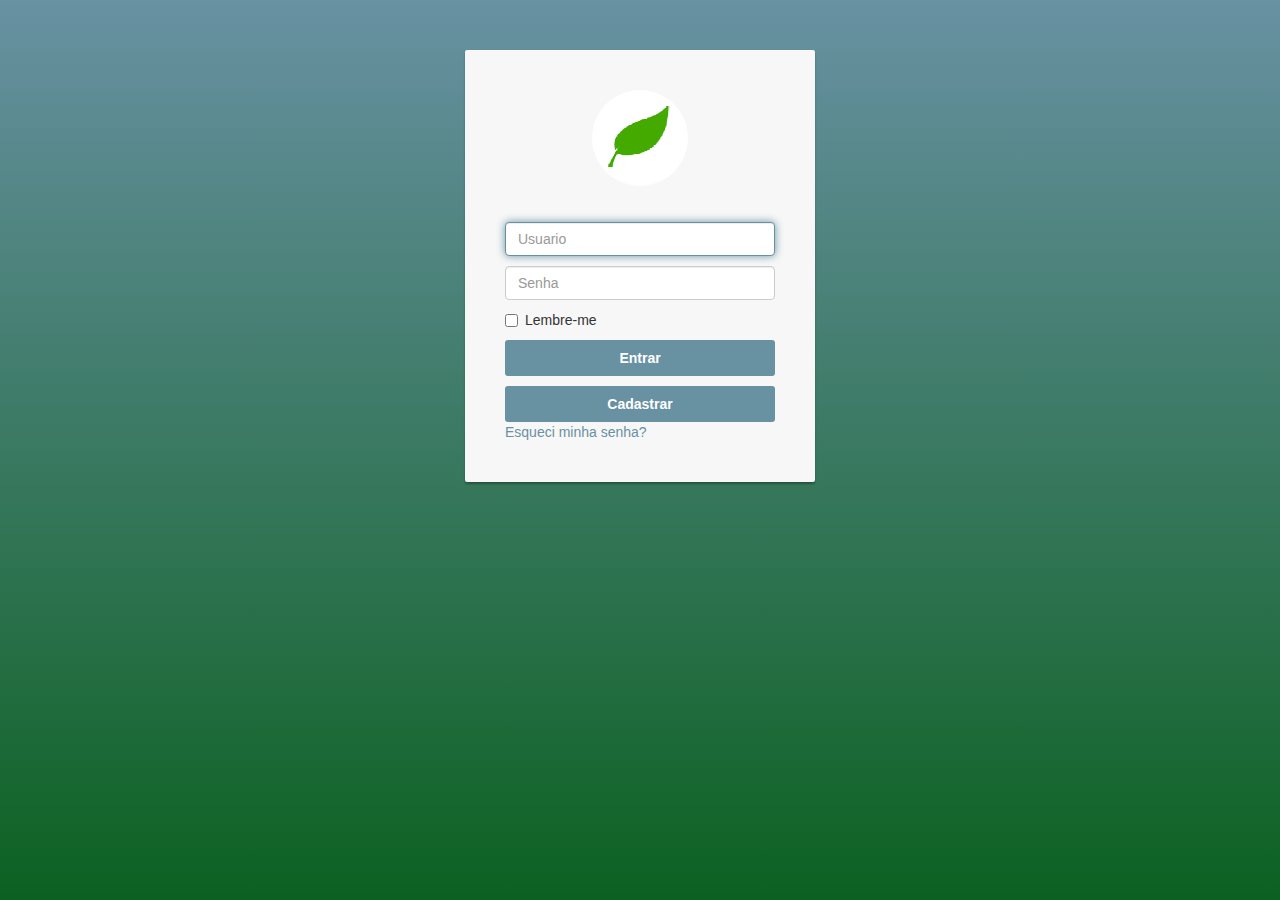
==== www/index.html @ d8c58a86 "Commit Inicial" ====
<!DOCTYPE html>
<!--
    Copyright (c) 2012-2014 Adobe Systems Incorporated. All rights reserved.

    Licensed to the Apache Software Foundation (ASF) under one
    or more contributor license agreements.  See the NOTICE file
    distributed with this work for additional information
    regarding copyright ownership.  The ASF licenses this file
    to you under the Apache License, Version 2.0 (the
    "License"); you may not use this file except in compliance
    with the License.  You may obtain a copy of the License at

    http://www.apache.org/licenses/LICENSE-2.0

    Unless required by applicable law or agreed to in writing,
    software distributed under the License is distributed on an
    "AS IS" BASIS, WITHOUT WARRANTIES OR CONDITIONS OF ANY
     KIND, either express or implied.  See the License for the
    specific language governing permissions and limitations
    under the License.
-->
<html>
    <head>
        <meta charset="utf-8" />
        <meta name="format-detection" content="telephone=no" />
        <meta name="msapplication-tap-highlight" content="no" />
        <meta name="viewport" content="user-scalable=no, initial-scale=1, maximum-scale=1, minimum-scale=1, width=device-width, height=device-height, target-densitydpi=device-dpi" />
        <link rel="stylesheet" type="text/css" href="css/index.css" />
        <link rel="stylesheet" type="text/css" href="css/bootstrap.min.css" />
        <link rel="stylesheet" type="text/css" href="css/bootstrap.theme.min.css" />
		<link href='http://fonts.googleapis.com/css?family=Lato:300,400,700' rel='stylesheet' type='text/css'>
    	<link rel="stylesheet" href="css/font-awesome.min.css">
        <title>Arborização 50K</title>
    </head>
    <body>
        <script type="text/javascript" src="cordova.js"></script>
        <script type="text/javascript" src="js/index.js"></script>
        <script type="text/javascript">
           
            app.initialize();

             document.addEventListener("deviceready", onDeviceReady, false);

             function showAlert(mensage,callback) {
                   navigator.notification.alert(
                        mensage,callback,'Informação','OK'             
                    );
                }

            function showAlertBeep(mensage,callback,qtdbeep) {
                    navigator.notification.beep(qtdbeep);
                    showAlert(mensage,callback);
                    }    
            
            function login(){
                window.location ="mutirao.html";
            }
			
			function cadastrar(){
                window.location ="cadastro.html";
            }
      

    </script>
    <!-- <div class="row"> -->
<!-- 	<nav class="navbar navbar-inverse navbar-fixed-top" role="navigation">
          <div class="container-fluid">
            <div class="navbar-header">
              <button type="button" class="navbar-toggle collapsed" data-toggle="collapse" data-target="#bs-example-navbar-collapse-1">
                <span class="sr-only">Toggle navigation</span>
                <span class="icon-bar"></span>
                <span class="icon-bar"></span>
                <span class="icon-bar"></span>
              </button>
              <a class="navbar-brand" href="#">Arborização 50K</a>
            </div>

            
          </div><!-- /.container-fluid -->
        <!-- </nav>  -->
		
		<div class="container">
        <div class="card card-container">
            <img id="profile-img" class="profile-img-card" src="img/logo.png" />
            <p id="profile-name" class="profile-name-card"></p>
			
            <form  onSubmit="login();return false;" class="form-signin" >
                <span id="reauth-email" class="reauth-email"></span>
                <input type="text" id="inputUsuario" class="form-control" placeholder="Usuario" required autofocus>
                <input type="password" id="inputSenha" class="form-control" placeholder="Senha" required>
                <div id="remember" class="checkbox">
                    <label>
                        <input type="checkbox" value="remember-me"> Lembre-me
                    </label>
                </div>
                <button class="btn btn-lg btn-primary btn-block btn-signin" type="submit" >Entrar</button>
				
            </form><!-- /form -->
			<button class="btn btn-lg btn-primary btn-block btn-signin" onclick="cadastrar();" >Cadastrar</button>
            <a href="#" class="forgot-password">
                Esqueci minha senha?
            </a>
        </div><!-- /card-container -->
    </div><!-- /container -->
		
    </body>
</html>
---- www/css/index.css ----
/*
 * Licensed to the Apache Software Foundation (ASF) under one
 * or more contributor license agreements.  See the NOTICE file
 * distributed with this work for additional information
 * regarding copyright ownership.  The ASF licenses this file
 * to you under the Apache License, Version 2.0 (the
 * "License"); you may not use this file except in compliance
 * with the License.  You may obtain a copy of the License at
 *
 * http://www.apache.org/licenses/LICENSE-2.0
 *
 * Unless required by applicable law or agreed to in writing,
 * software distributed under the License is distributed on an
 * "AS IS" BASIS, WITHOUT WARRANTIES OR CONDITIONS OF ANY
 * KIND, either express or implied.  See the License for the
 * specific language governing permissions and limitations
 * under the License.
 */
* {
    -webkit-tap-highlight-color: rgba(0,0,0,0); /* make transparent link selection, adjust last value opacity 0 to 1.0 */
}

/* Portrait layout (default) */
.app {
    background:url(../img/logo.png) no-repeat center top; /* 170px x 200px */
    position:absolute;             /* position in the center of the screen */
    left:50%;
    top:50%;
    height:50px;                   /* text area height */
    width:225px;                   /* text area width */
    text-align:center;
    padding:180px 0px 0px 0px;     /* image height is 200px (bottom 20px are overlapped with text) */
    margin:-115px 0px 0px -112px;  /* offset vertical: half of image height and text area height */
                                   /* offset horizontal: half of text area width */
}

/* Landscape layout (with min-width) */
@media screen and (min-aspect-ratio: 1/1) and (min-width:400px) {
    .app {
        background-position:left center;
        padding:90px 0px 90px 170px;  /* padding-top + padding-bottom + text area = image height */
        margin:-90px 0px 0px -198px;  /* offset vertical: half of image height */
                                      /* offset horizontal: half of image width and text area width */
    }
}

h1 {
    font-size:24px;
    font-weight:normal;
    margin:0px;
    overflow:visible;
    padding:0px;
    text-align:center;
}

.event {
    border-radius:4px;
    -webkit-border-radius:4px;
    color:#FFFFFF;
    font-size:12px;
    margin:0px 30px;
    padding:2px 0px;
}

.event.listening {
    background-color:#333333;
    display:block;
}

.event.received {
    background-color:#4B946A;
    display:none;
}

@keyframes fade {
    from { opacity: 1.0; }
    50% { opacity: 0.4; }
    to { opacity: 1.0; }
}
 
@-webkit-keyframes fade {
    from { opacity: 1.0; }
    50% { opacity: 0.4; }
    to { opacity: 1.0; }
}
 
.blink {
    animation:fade 3000ms infinite;
    -webkit-animation:fade 3000ms infinite;
}

body, html {
    height: 100%;
    background-repeat: no-repeat;
    background-image: linear-gradient(rgb(104, 145, 162), rgb(12, 97, 33));
}

.card-container.card {
    max-width: 350px;
    padding: 40px 40px;
}

.btn {
    font-weight: 700;
    height: 36px;
    -moz-user-select: none;
    -webkit-user-select: none;
    user-select: none;
    cursor: default;
}

/*
 * Card component
 */
.card {
    background-color: #F7F7F7;
    /* just in case there no content*/
    padding: 20px 25px 30px;
    margin: 0 auto 25px;
    margin-top: 50px;
    /* shadows and rounded borders */
    -moz-border-radius: 2px;
    -webkit-border-radius: 2px;
    border-radius: 2px;
    -moz-box-shadow: 0px 2px 2px rgba(0, 0, 0, 0.3);
    -webkit-box-shadow: 0px 2px 2px rgba(0, 0, 0, 0.3);
    box-shadow: 0px 2px 2px rgba(0, 0, 0, 0.3);
}

.profile-img-card {
    width: 96px;
    height: 96px;
    margin: 0 auto 10px;
    display: block;
    -moz-border-radius: 50%;
    -webkit-border-radius: 50%;
    border-radius: 50%;
}

/*
 * Form styles
 */
.profile-name-card {
    font-size: 16px;
    font-weight: bold;
    text-align: center;
    margin: 10px 0 0;
    min-height: 1em;
}

.reauth-email {
    display: block;
    color: #404040;
    line-height: 2;
    margin-bottom: 10px;
    font-size: 14px;
    text-align: center;
    overflow: hidden;
    text-overflow: ellipsis;
    white-space: nowrap;
    -moz-box-sizing: border-box;
    -webkit-box-sizing: border-box;
    box-sizing: border-box;
}

.form-signin #inputEmail,
.form-signin #inputPassword {
    direction: ltr;
    height: 44px;
    font-size: 16px;
}

.form-signin input[type=email],
.form-signin input[type=password],
.form-signin input[type=text],
.form-signin button {
    width: 100%;
    display: block;
    margin-bottom: 10px;
    z-index: 1;
    position: relative;
    -moz-box-sizing: border-box;
    -webkit-box-sizing: border-box;
    box-sizing: border-box;
}

.form-signin .form-control:focus {
    border-color: rgb(104, 145, 162);
    outline: 0;
    -webkit-box-shadow: inset 0 1px 1px rgba(0,0,0,.075),0 0 8px rgb(104, 145, 162);
    box-shadow: inset 0 1px 1px rgba(0,0,0,.075),0 0 8px rgb(104, 145, 162);
}

.btn.btn-signin {
    /*background-color: #4d90fe; */
    background-color: rgb(104, 145, 162);
    /* background-color: linear-gradient(rgb(104, 145, 162), rgb(12, 97, 33));*/
    padding: 0px;
    font-weight: 700;
    font-size: 14px;
    height: 36px;
    -moz-border-radius: 3px;
    -webkit-border-radius: 3px;
    border-radius: 3px;
    border: none;
    -o-transition: all 0.218s;
    -moz-transition: all 0.218s;
    -webkit-transition: all 0.218s;
    transition: all 0.218s;
}

.btn.btn-signin:hover,
.btn.btn-signin:active,
.btn.btn-signin:focus {
    background-color: rgb(12, 97, 33);
}

.forgot-password {
    color: rgb(104, 145, 162);
}

.forgot-password:hover,
.forgot-password:active,
.forgot-password:focus{
    color: rgb(12, 97, 33);
}
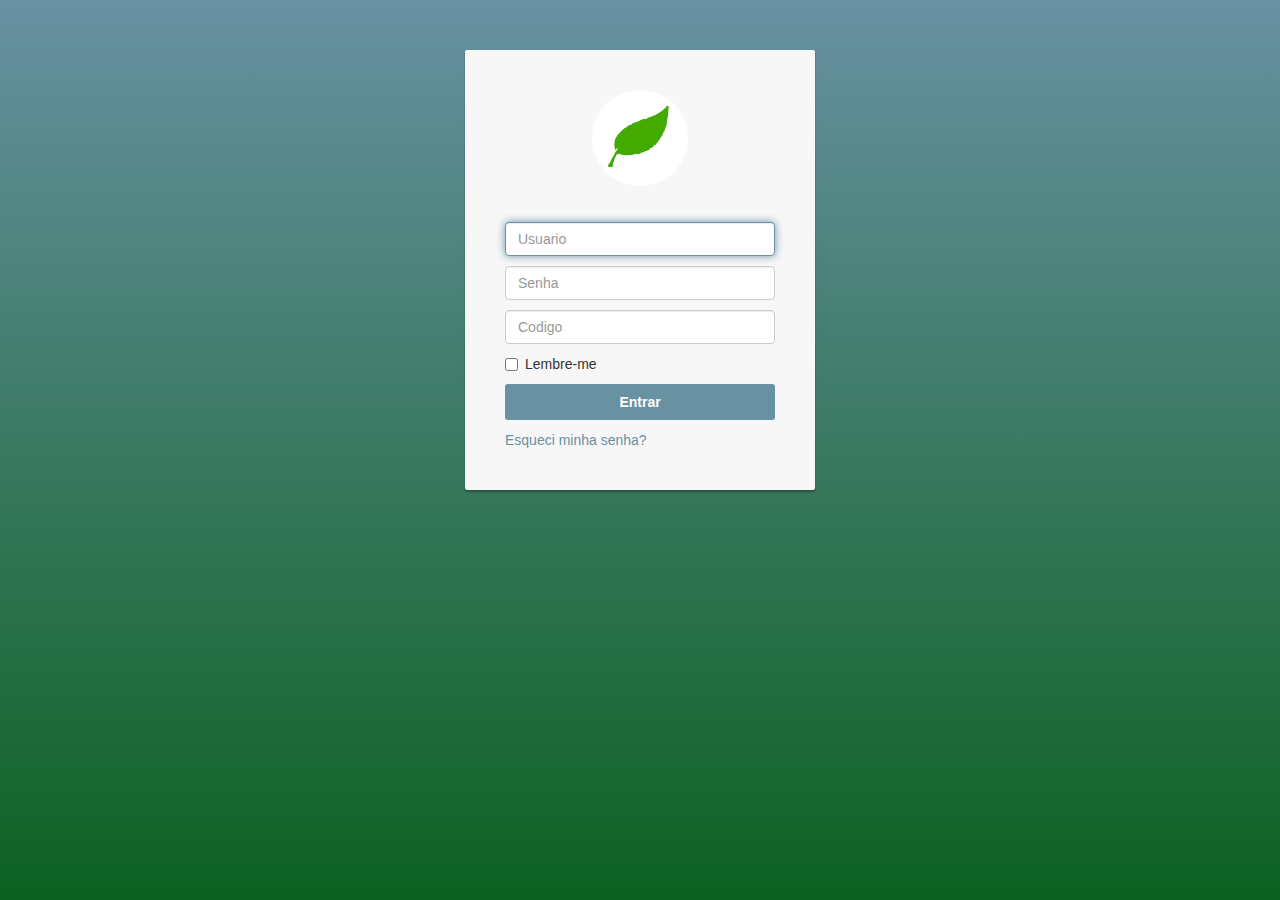
==== commit 836e1e5a: "[ADD] Adicionando novas telas" ====
--- a/www/index.html
+++ b/www/index.html
@@ -29,11 +29,40 @@
         <link rel="stylesheet" type="text/css" href="css/bootstrap.min.css" />
         <link rel="stylesheet" type="text/css" href="css/bootstrap.theme.min.css" />
 		<link href='http://fonts.googleapis.com/css?family=Lato:300,400,700' rel='stylesheet' type='text/css'>
+        <link rel="stylesheet" href="https://maxcdn.bootstrapcdn.com/font-awesome/4.5.0/css/font-awesome.min.css">
     	<link rel="stylesheet" href="css/font-awesome.min.css">
         <title>Arborização 50K</title>
     </head>
     <body>
-        <script type="text/javascript" src="cordova.js"></script>
+       
+	
+		<div class="container">
+        <div class="card card-container">
+            <img id="profile-img" class="profile-img-card" src="img/logo.png" />
+            <p id="profile-name" class="profile-name-card"></p>
+			
+            <form  onSubmit="login();return false;" class="form-signin" >
+                <span id="reauth-email" class="reauth-email"></span>
+                <input type="text" id="inputUsuario" class="form-control" placeholder="Usuario" required autofocus>
+                <input type="password" id="inputSenha" class="form-control" placeholder="Senha" required>
+                <input type="text" id="inputCodigo" class="form-control" placeholder="Codigo" required>
+                <div id="remember" class="checkbox">
+                    <label>
+                        <input type="checkbox" value="remember-me"> Lembre-me
+                    </label>
+                </div>
+                <button class="btn btn-lg btn-primary btn-block btn-signin" type="submit" >Entrar</button>
+				
+            </form><!-- /form -->
+			<!--<button class="btn btn-lg btn-primary btn-block btn-signin" onclick="cadastrar();" >Cadastrar</button>-->
+            <a href="#" class="forgot-password">
+                Esqueci minha senha?
+            </a>
+        </div><!-- /card-container -->
+    </div><!-- /container -->
+		
+
+ <script type="text/javascript" src="cordova.js"></script>
         <script type="text/javascript" src="js/index.js"></script>
         <script type="text/javascript">
            
@@ -53,55 +82,10 @@
                     }    
             
             function login(){
-                window.location ="mutirao.html";
-            }
-			
-			function cadastrar(){
-                window.location ="cadastro.html";
-            }
-      
+                window.location ="mutiraocalendario.html";
+            }     
 
     </script>
-    <!-- <div class="row"> -->
-<!-- 	<nav class="navbar navbar-inverse navbar-fixed-top" role="navigation">
-          <div class="container-fluid">
-            <div class="navbar-header">
-              <button type="button" class="navbar-toggle collapsed" data-toggle="collapse" data-target="#bs-example-navbar-collapse-1">
-                <span class="sr-only">Toggle navigation</span>
-                <span class="icon-bar"></span>
-                <span class="icon-bar"></span>
-                <span class="icon-bar"></span>
-              </button>
-              <a class="navbar-brand" href="#">Arborização 50K</a>
-            </div>
 
-            
-          </div><!-- /.container-fluid -->
-        <!-- </nav>  -->
-		
-		<div class="container">
-        <div class="card card-container">
-            <img id="profile-img" class="profile-img-card" src="img/logo.png" />
-            <p id="profile-name" class="profile-name-card"></p>
-			
-            <form  onSubmit="login();return false;" class="form-signin" >
-                <span id="reauth-email" class="reauth-email"></span>
-                <input type="text" id="inputUsuario" class="form-control" placeholder="Usuario" required autofocus>
-                <input type="password" id="inputSenha" class="form-control" placeholder="Senha" required>
-                <div id="remember" class="checkbox">
-                    <label>
-                        <input type="checkbox" value="remember-me"> Lembre-me
-                    </label>
-                </div>
-                <button class="btn btn-lg btn-primary btn-block btn-signin" type="submit" >Entrar</button>
-				
-            </form><!-- /form -->
-			<button class="btn btn-lg btn-primary btn-block btn-signin" onclick="cadastrar();" >Cadastrar</button>
-            <a href="#" class="forgot-password">
-                Esqueci minha senha?
-            </a>
-        </div><!-- /card-container -->
-    </div><!-- /container -->
-		
     </body>
 </html>
--- a/www/css/index.css
+++ b/www/css/index.css
@@ -100,6 +100,11 @@
     padding: 40px 40px;
 }
 
+.card-container.card.page {
+    max-width: 90%;
+    padding: 40px 40px;
+}
+
 .btn {
     font-weight: 700;
     height: 36px;
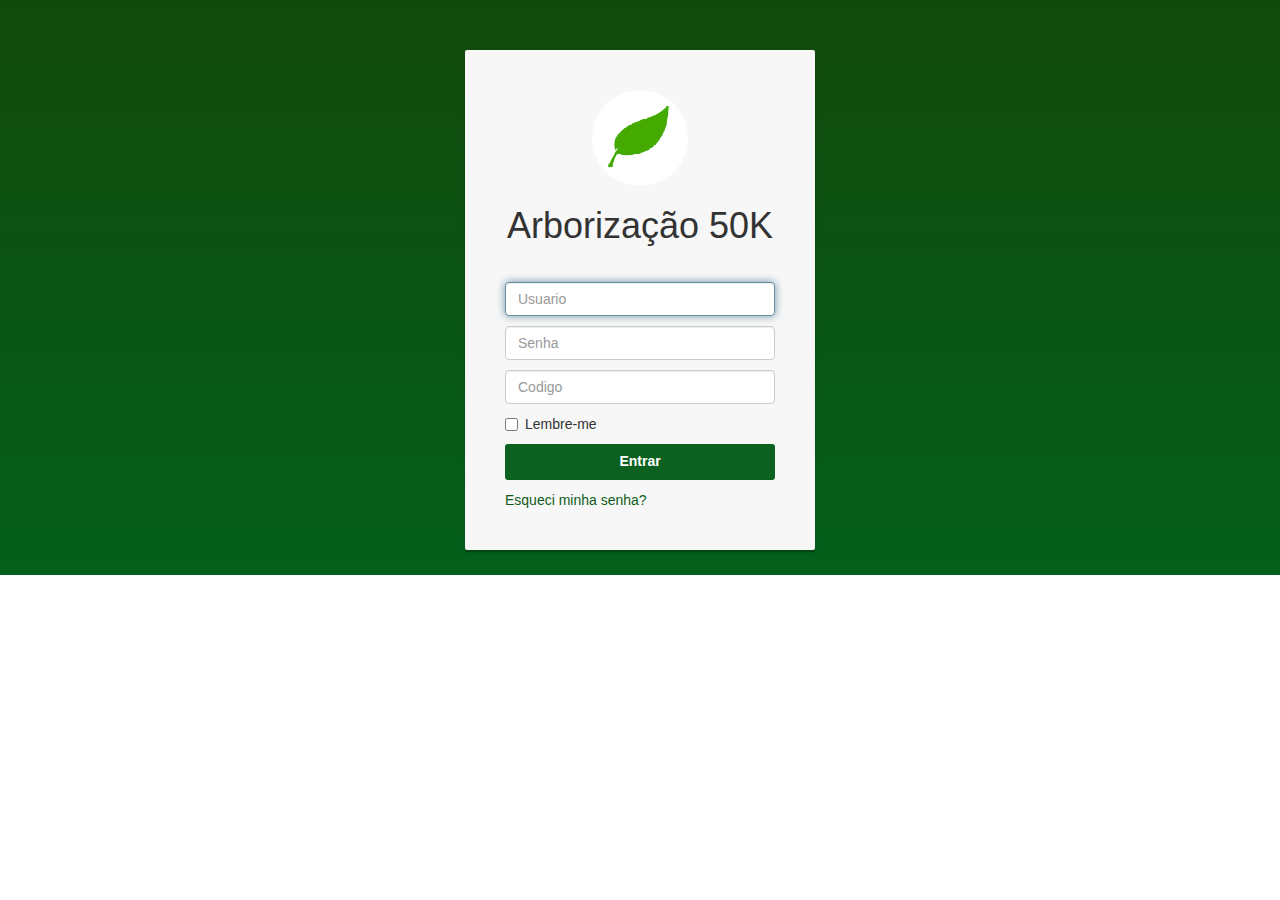
==== commit c4b867ad: "alterado design" ====
--- a/www/index.html
+++ b/www/index.html
@@ -39,6 +39,7 @@
 		<div class="container">
         <div class="card card-container">
             <img id="profile-img" class="profile-img-card" src="img/logo.png" />
+            <h1>Arborização 50K</h1>
             <p id="profile-name" class="profile-name-card"></p>
 			
             <form  onSubmit="login();return false;" class="form-signin" >
@@ -51,7 +52,7 @@
                         <input type="checkbox" value="remember-me"> Lembre-me
                     </label>
                 </div>
-                <button class="btn btn-lg btn-primary btn-block btn-signin" type="submit" >Entrar</button>
+                <button class="btn btn-lg btn-success btn-block btn-signin" type="submit" >Entrar</button>
 				
             </form><!-- /form -->
 			<!--<button class="btn btn-lg btn-primary btn-block btn-signin" onclick="cadastrar();" >Cadastrar</button>-->
--- a/www/css/index.css
+++ b/www/css/index.css
@@ -90,9 +90,9 @@
 }
 
 body, html {
-    height: 100%;
+    
     background-repeat: no-repeat;
-    background-image: linear-gradient(rgb(104, 145, 162), rgb(12, 97, 33));
+       background-image: linear-gradient(rgb(18, 74, 12), rgb(3, 95, 26));
 }
 
 .card-container.card {
@@ -198,7 +198,7 @@
 
 .btn.btn-signin {
     /*background-color: #4d90fe; */
-    background-color: rgb(104, 145, 162);
+    background-color: rgb(12, 97, 33);
     /* background-color: linear-gradient(rgb(104, 145, 162), rgb(12, 97, 33));*/
     padding: 0px;
     font-weight: 700;
@@ -221,7 +221,7 @@
 }
 
 .forgot-password {
-    color: rgb(104, 145, 162);
+    color: #0F5D18;
 }
 
 .forgot-password:hover,
@@ -229,3 +229,16 @@
 .forgot-password:focus{
     color: rgb(12, 97, 33);
 }
+
+
+body{
+    color: #0F5D18;
+}
+
+
+a {
+    color: #8db698;
+    text-decoration: none;
+}
+
+
